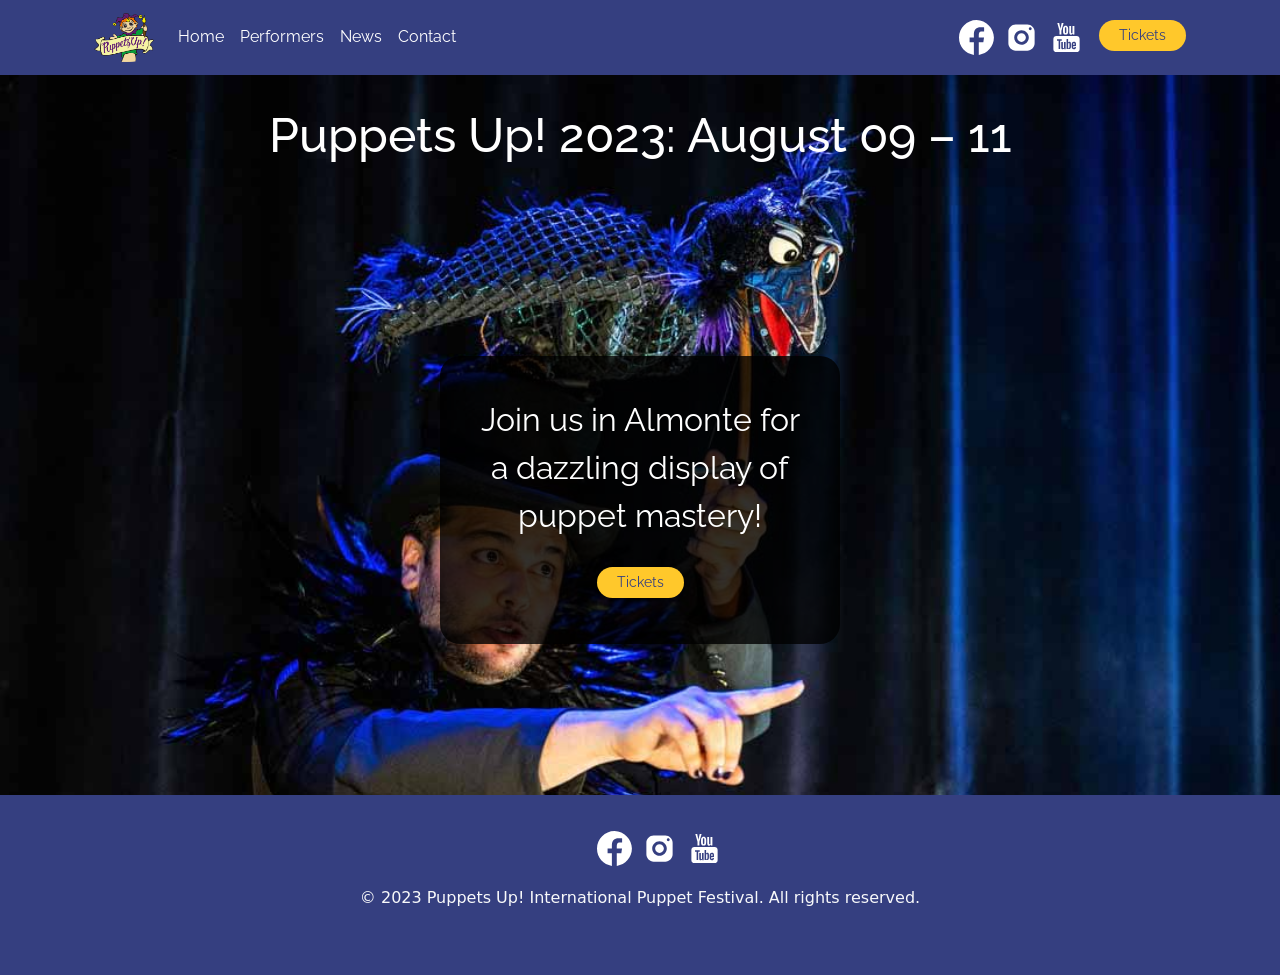
==== index.html @ c60e25ad "fixes hamburger menu on nav (changed to white to match design) fixes footer sizing on smaller screen" ====
<!DOCTYPE html>
<html lang="en">
<head>
  <meta charset="UTF-8">
  <meta http-equiv="X-UA-Compatible" content="IE=edge">
  <meta name="viewport" content="width=device-width, initial-scale=1.0">

  <!-- Favicon-->
  <link rel="icon" type="image/x-icon" href="images/favicon_io/favicon.ico">

  <!-- Google Fonts-->
  <link rel="preconnect" href="https://fonts.googleapis.com">
  <link rel="preconnect" href="https://fonts.gstatic.com" crossorigin>
  <link href="https://fonts.googleapis.com/css2?family=Raleway:wght@400;500;700&display=swap" rel="stylesheet">
  <title>Puppets Up International Festival</title>
  <!-- link to stylesheet-->
  <link rel="stylesheet" href="css/custom.css">
</head>

<body>
  <header>
    <nav class="navbar navbar-expand-lg">
      <div class="container px-4">
        <a class="navbar-brand" href="index.html">
            <img src="images/logo.png" class="logo">
        </a>
        <button class="navbar-toggler bg-nav-dark" type="button" data-bs-toggle="collapse" data-bs-target="#navbarNav" aria-controls="navbarNav" aria-expanded="false" aria-label="Toggle navigation">
          <span class="navbar-toggler-icon"></span>
        </button>
        <div class="collapse navbar-collapse" id="navbarNav">
          <ul class="navbar-nav ps-4-lg">
          <li class="nav-item">
              <a class="nav-link" href="index.html">Home</a>
            </li>
            <li class="nav-item">
              <a class="nav-link" href="performers.html">Performers</a>
            </li>
            <li class="nav-item">
              <a class="nav-link" href="news.html">News</a>
            </li>
            <li class="nav-item">
              <a class="nav-link" href="contact.html">Contact</a>
            </li>
          </ul>

          <div class="d-inline-flex flex-column flex-lg-row ms-auto">
            <ul class="navbar-nav ps-4-lg social-nav">
              <li class="social-links">
                <a href="https://www.facebook.com/PuppetsUp" target="_blank"><img src="images/facebook-icon.svg" class="logo"></a>
              </li>
              <li class="social-links">
                <a href="https://www.instagram.com/puppetsup/" target="_blank"><img src="images/instagram-icon.svg" class="logo"></a>
              </li>
              <li class="social-links">
                <a href="https://www.youtube.com/channel/UChkBQRjx3Bg9U8FGqQXdJ3g" target="_blank"><img src="images/youtube-icon.svg" class="logo"></a>
              </li>
            </ul>
            <a href="https://ticketsplease.ca/" target="_blank">
              <button type="button" class="btn btn-sm btn-primary">Tickets</button>
            </a> 
          </div>
        </div> 
      </div>
  </nav>
</header>

<main>
  <section class="hero">
    <div class="banner">
      <h1>Puppets Up! 2023: August 09 – 11</h1>
    </div>
    <div class="cta">
      <p>Join us in Almonte for a dazzling display of puppet mastery!</p>
      <a href="https://ticketsplease.ca/" target="_blank"><button type="button" class="btn btn-sm btn-primary">Tickets</button></a>
    </div>
  </section>
</main>

  <footer class="py-3">
    <div class="footer-links">
      <ul class="footer-social-links">
        <li class="social-links">
          <a href="https://www.facebook.com/PuppetsUp" target="_blank"><img src="images/facebook-icon.svg" class="logo"></a>
        </li>
        <li class="social-links">
          <a href="https://www.instagram.com/puppetsup/" target="_blank"><img src="images/instagram-icon.svg" class="logo"></a>
        </li>
        <li class="social-links">
          <a href="https://www.youtube.com/channel/UChkBQRjx3Bg9U8FGqQXdJ3g" target="_blank"><img src="images/youtube-icon.svg" class="logo"></a>
        </li>
      </ul>
    </div> 
    <div class="container footer-copy">
      <p class="text-center text-light">&copy; 2023 Puppets Up! International Puppet Festival. All rights reserved.</p>
    </div>  
  </footer>
  <script src="node_modules/bootstrap/dist/js/bootstrap.bundle.min.js"></script>
</body>

</html>
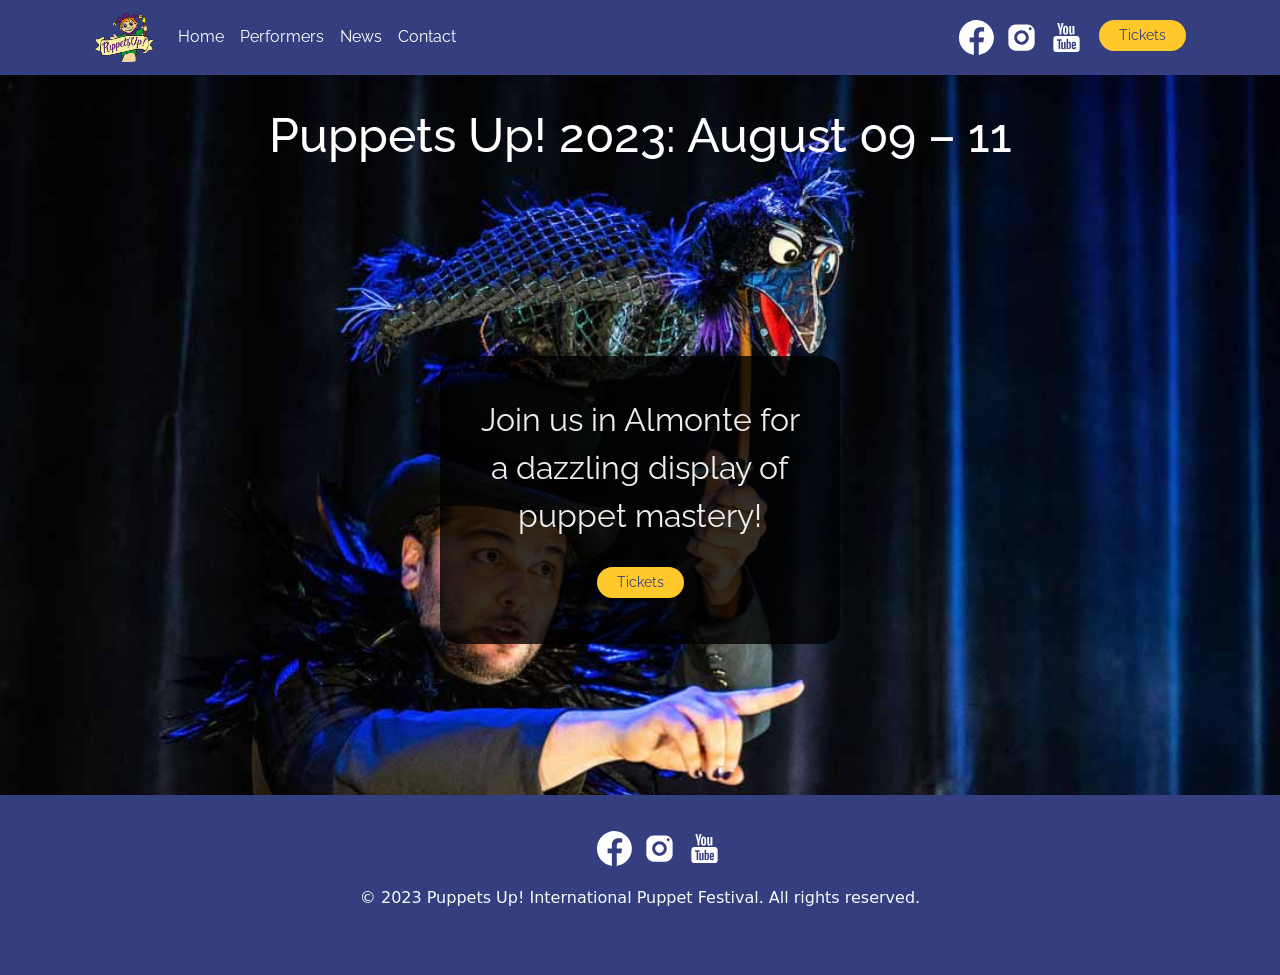
==== commit 077e6c53: "re linking bootstrap to fix nav functionality" ====
--- a/index.html
+++ b/index.html
@@ -94,7 +94,7 @@
       <p class="text-center text-light">&copy; 2023 Puppets Up! International Puppet Festival. All rights reserved.</p>
     </div>  
   </footer>
-  <script src="node_modules/bootstrap/dist/js/bootstrap.bundle.min.js"></script>
+  <script src="./node_modules/bootstrap/dist/js/bootstrap.bundle.min.js"></script>
 </body>
 
 </html>
